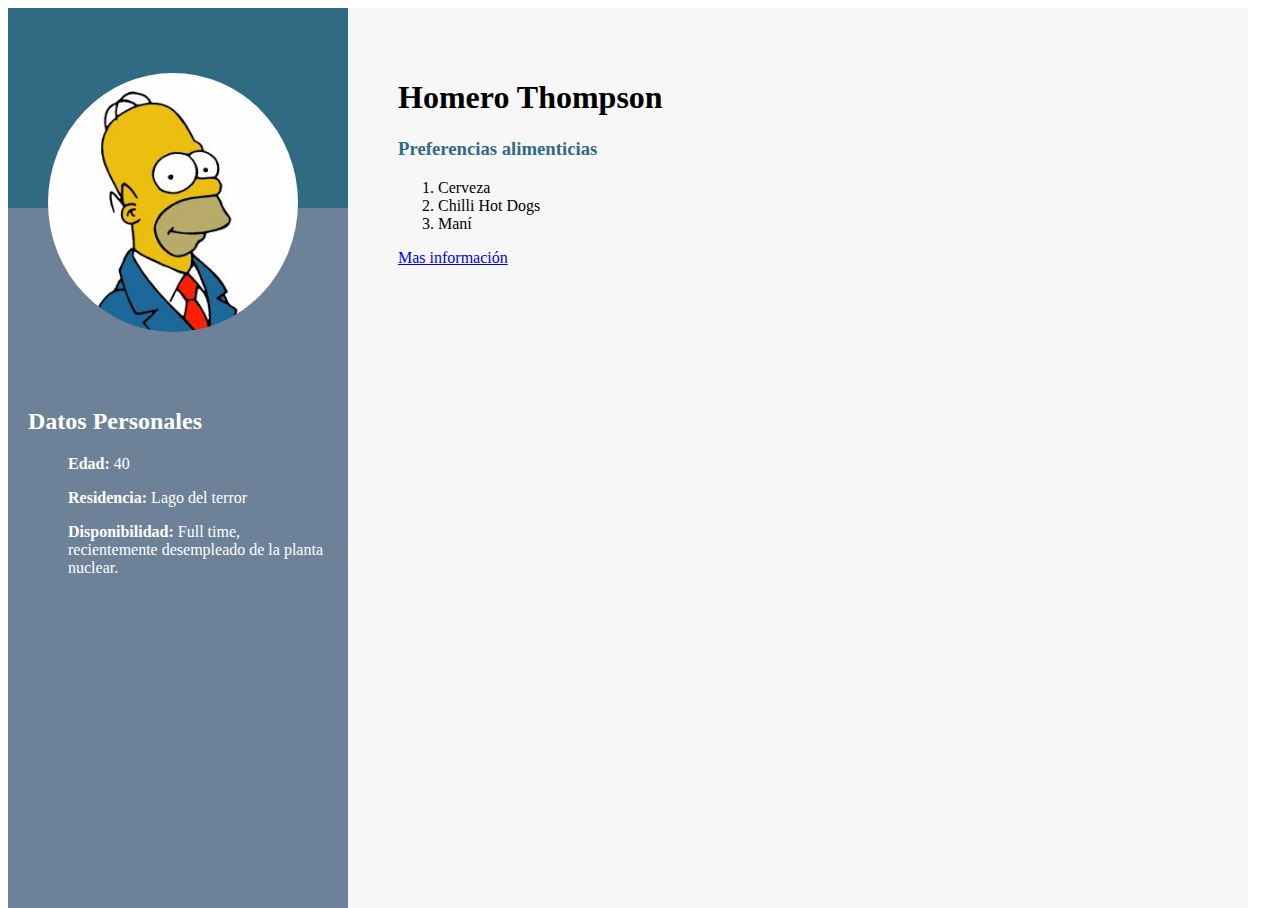
==== unidad1/index.html @ e7112395 "Se crea proyecto independiente de modulo2 y se crea carpeta de unidad 1 con la copia de la ultima pa" ====
<!-- Curso Full Stack UTN - DIEGO DEPOLO -->
<!DOCTYPE html>
<html>
<head>
	<meta charset="utf-8">
	<meta name="viewport" content="width=device-width, initial-scale=1">
	<link rel="stylesheet" type="text/css" href="estilos.css">
	<title>Currículum Vitae</title>
</head>
<body>

	<div id="lateralA">
		<div id="lateralB1"><img id="fotoPerfil" src="homer.jpg" alt="Foto de perfil"></div>
		<div id="lateralB2">
			<p class="parrafos">
				<h2>Datos Personales</h2>
				<ul><b>Edad:</b> 40</ul>
				<ul><b>Residencia:</b> Lago del terror</ul>
				<ul><b>Disponibilidad:</b> Full time, recientemente desempleado de la planta nuclear.</ul>
			</p>
		</div>
	</div>

	<div id="cuerpo">
		<h1>Homero Thompson</h1>

		<p class="parrafos">
		<h3>Preferencias alimenticias</h3>
		<ol>
			<li>Cerveza</li>
			<li>Chilli Hot Dogs</li>
			<li>Maní</li>
		</ol>

		<a target="_blank" href="http://www.homerswebpage.com/">Mas información</a>
	</p>
	</div>
	




	
	

	
	
</body>
</html>
---- unidad1/estilos.css ----
/* Curso Full Stack UTN - DIEGO DEPOLO */
/* Hoja de estilo unidad 4 */


#lateralA{
	
	width: 340px;
	height: 800px;
	float:  left;
}
#lateralB1{
	background-color: #316B83;
	width: 340px;
	height: 200px;
}
#lateralB2{
	background-color: #6D8299;
	width: 300px;
	height: 500px;
	padding: 20px;
	padding-top: 180px;
	color: white;
}
#cuerpo{
	background-color: #F7F7F7;
	width: 800px;
	height: 800px;
	float:  left;	
	padding: 50px;
}



#fotoPerfil{
	border-radius: 50%;
	margin-left: 40px;
	margin-top: 65px;
	width: 250px;
}

h3{
	color: #316B83;
}

a:visited{
	color: #316B83;
}
a:hover{
	color: red;
}
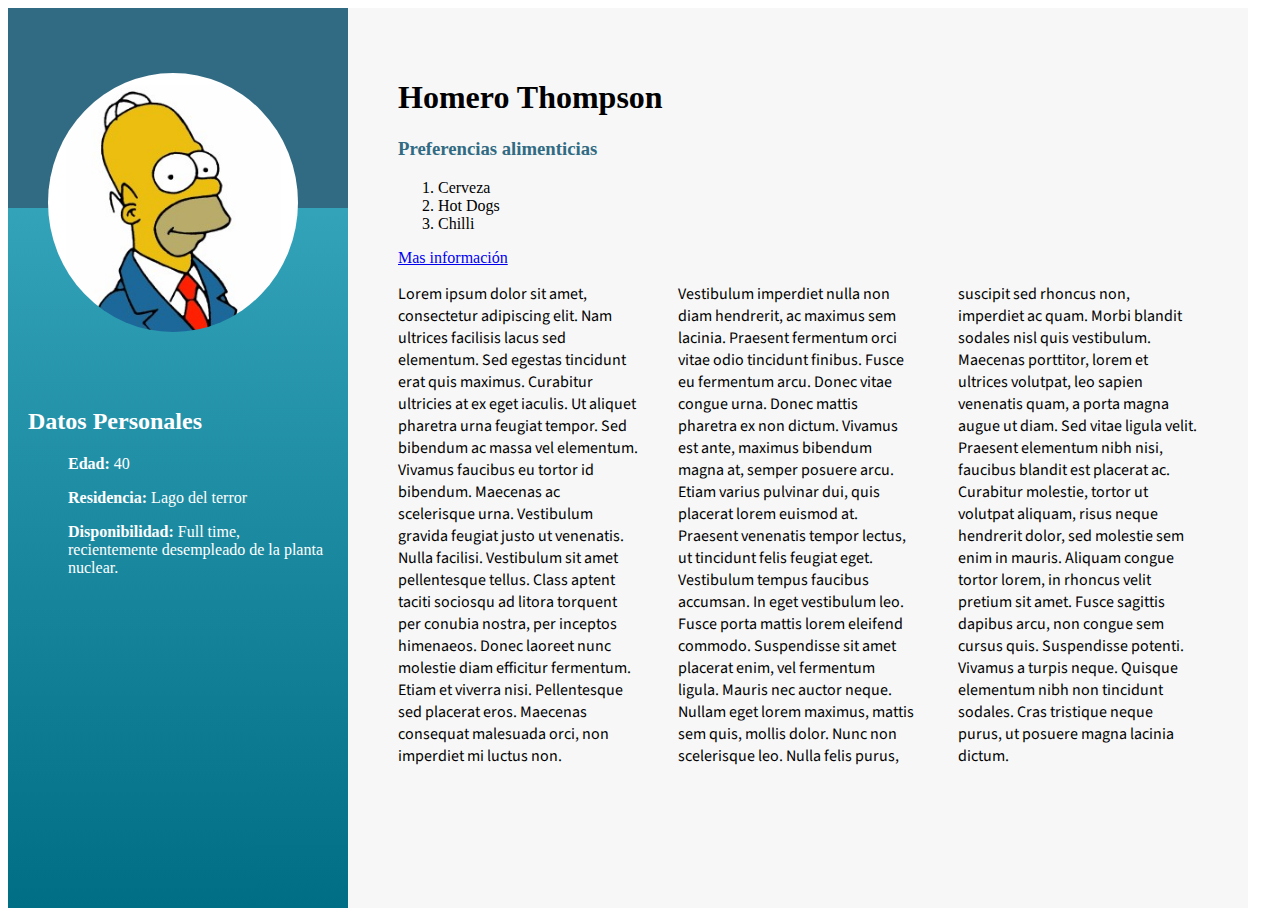
==== commit 19c9efb5: "Se realizan cambios segun entrega unidad1" ====
--- a/unidad1/index.html
+++ b/unidad1/index.html
@@ -5,6 +5,11 @@
 	<meta charset="utf-8">
 	<meta name="viewport" content="width=device-width, initial-scale=1">
 	<link rel="stylesheet" type="text/css" href="estilos.css">
+	<link rel="preconnect" href="https://fonts.googleapis.com">
+	<link rel="preconnect" href="https://fonts.gstatic.com" crossorigin>
+	<link href="https://fonts.googleapis.com/css2?family=Source+Sans+Pro:wght@300&display=swap" rel="stylesheet">
+	<link rel="stylesheet" href="https://cdnjs.cloudflare.com/ajax/libs/font-awesome/6.0.0-beta3/css/all.min.css" integrity="sha512-Fo3rlrZj/k7ujTnHg4CGR2D7kSs0v4LLanw2qksYuRlEzO+tcaEPQogQ0KaoGN26/zrn20ImR1DfuLWnOo7aBA==" crossorigin="anonymous" referrerpolicy="no-referrer" />
+
 	<title>Currículum Vitae</title>
 </head>
 <body>
@@ -27,12 +32,19 @@
 		<p class="parrafos">
 		<h3>Preferencias alimenticias</h3>
 		<ol>
-			<li>Cerveza</li>
-			<li>Chilli Hot Dogs</li>
-			<li>Maní</li>
+			<li><i class="fa-solid fa-beer-mug-empty"></i> Cerveza</li>
+			<li><i class="fa-solid fa-hotdog"></i> Hot Dogs </li>
+			<li><i class="fa-solid fa-pepper-hot"></i></i> Chilli</li>
 		</ol>
 
 		<a target="_blank" href="http://www.homerswebpage.com/">Mas información</a>
+	</p>
+	<p class="dosColum">
+		Lorem ipsum dolor sit amet, consectetur adipiscing elit. Nam ultrices facilisis lacus sed elementum. Sed egestas tincidunt erat quis maximus. Curabitur ultricies at ex eget iaculis. Ut aliquet pharetra urna feugiat tempor. Sed bibendum ac massa vel elementum. Vivamus faucibus eu tortor id bibendum. Maecenas ac scelerisque urna. Vestibulum gravida feugiat justo ut venenatis. Nulla facilisi. Vestibulum sit amet pellentesque tellus. Class aptent taciti sociosqu ad litora torquent per conubia nostra, per inceptos himenaeos. Donec laoreet nunc molestie diam efficitur fermentum.
+
+		Etiam et viverra nisi. Pellentesque sed placerat eros. Maecenas consequat malesuada orci, non imperdiet mi luctus non. Vestibulum imperdiet nulla non diam hendrerit, ac maximus sem lacinia. Praesent fermentum orci vitae odio tincidunt finibus. Fusce eu fermentum arcu. Donec vitae congue urna. Donec mattis pharetra ex non dictum. Vivamus est ante, maximus bibendum magna at, semper posuere arcu. Etiam varius pulvinar dui, quis placerat lorem euismod at. Praesent venenatis tempor lectus, ut tincidunt felis feugiat eget. Vestibulum tempus faucibus accumsan. In eget vestibulum leo. Fusce porta mattis lorem eleifend commodo. Suspendisse sit amet placerat enim, vel fermentum ligula.
+
+		Mauris nec auctor neque. Nullam eget lorem maximus, mattis sem quis, mollis dolor. Nunc non scelerisque leo. Nulla felis purus, suscipit sed rhoncus non, imperdiet ac quam. Morbi blandit sodales nisl quis vestibulum. Maecenas porttitor, lorem et ultrices volutpat, leo sapien venenatis quam, a porta magna augue ut diam. Sed vitae ligula velit. Praesent elementum nibh nisi, faucibus blandit est placerat ac. Curabitur molestie, tortor ut volutpat aliquam, risus neque hendrerit dolor, sed molestie sem enim in mauris. Aliquam congue tortor lorem, in rhoncus velit pretium sit amet. Fusce sagittis dapibus arcu, non congue sem cursus quis. Suspendisse potenti. Vivamus a turpis neque. Quisque elementum nibh non tincidunt sodales. Cras tristique neque purus, ut posuere magna lacinia dictum.
 	</p>
 	</div>
 	
--- a/unidad1/estilos.css
+++ b/unidad1/estilos.css
@@ -14,12 +14,16 @@
 	height: 200px;
 }
 #lateralB2{
-	background-color: #6D8299;
+	/*background-color: #6D8299;*/
 	width: 300px;
 	height: 500px;
 	padding: 20px;
 	padding-top: 180px;
 	color: white;
+
+	background: rgb(51,163,186);
+	background: linear-gradient(180deg, rgba(51,163,186,1) 0%, rgba(0,110,133,1) 100%);
+
 }
 #cuerpo{
 	background-color: #F7F7F7;
@@ -47,4 +51,10 @@
 }
 a:hover{
 	color: red;
+}
+
+.dosColum{
+	column-count: 3;
+	column-gap: 40px;
+	font-family: 'Source Sans Pro', sans-serif;
 }